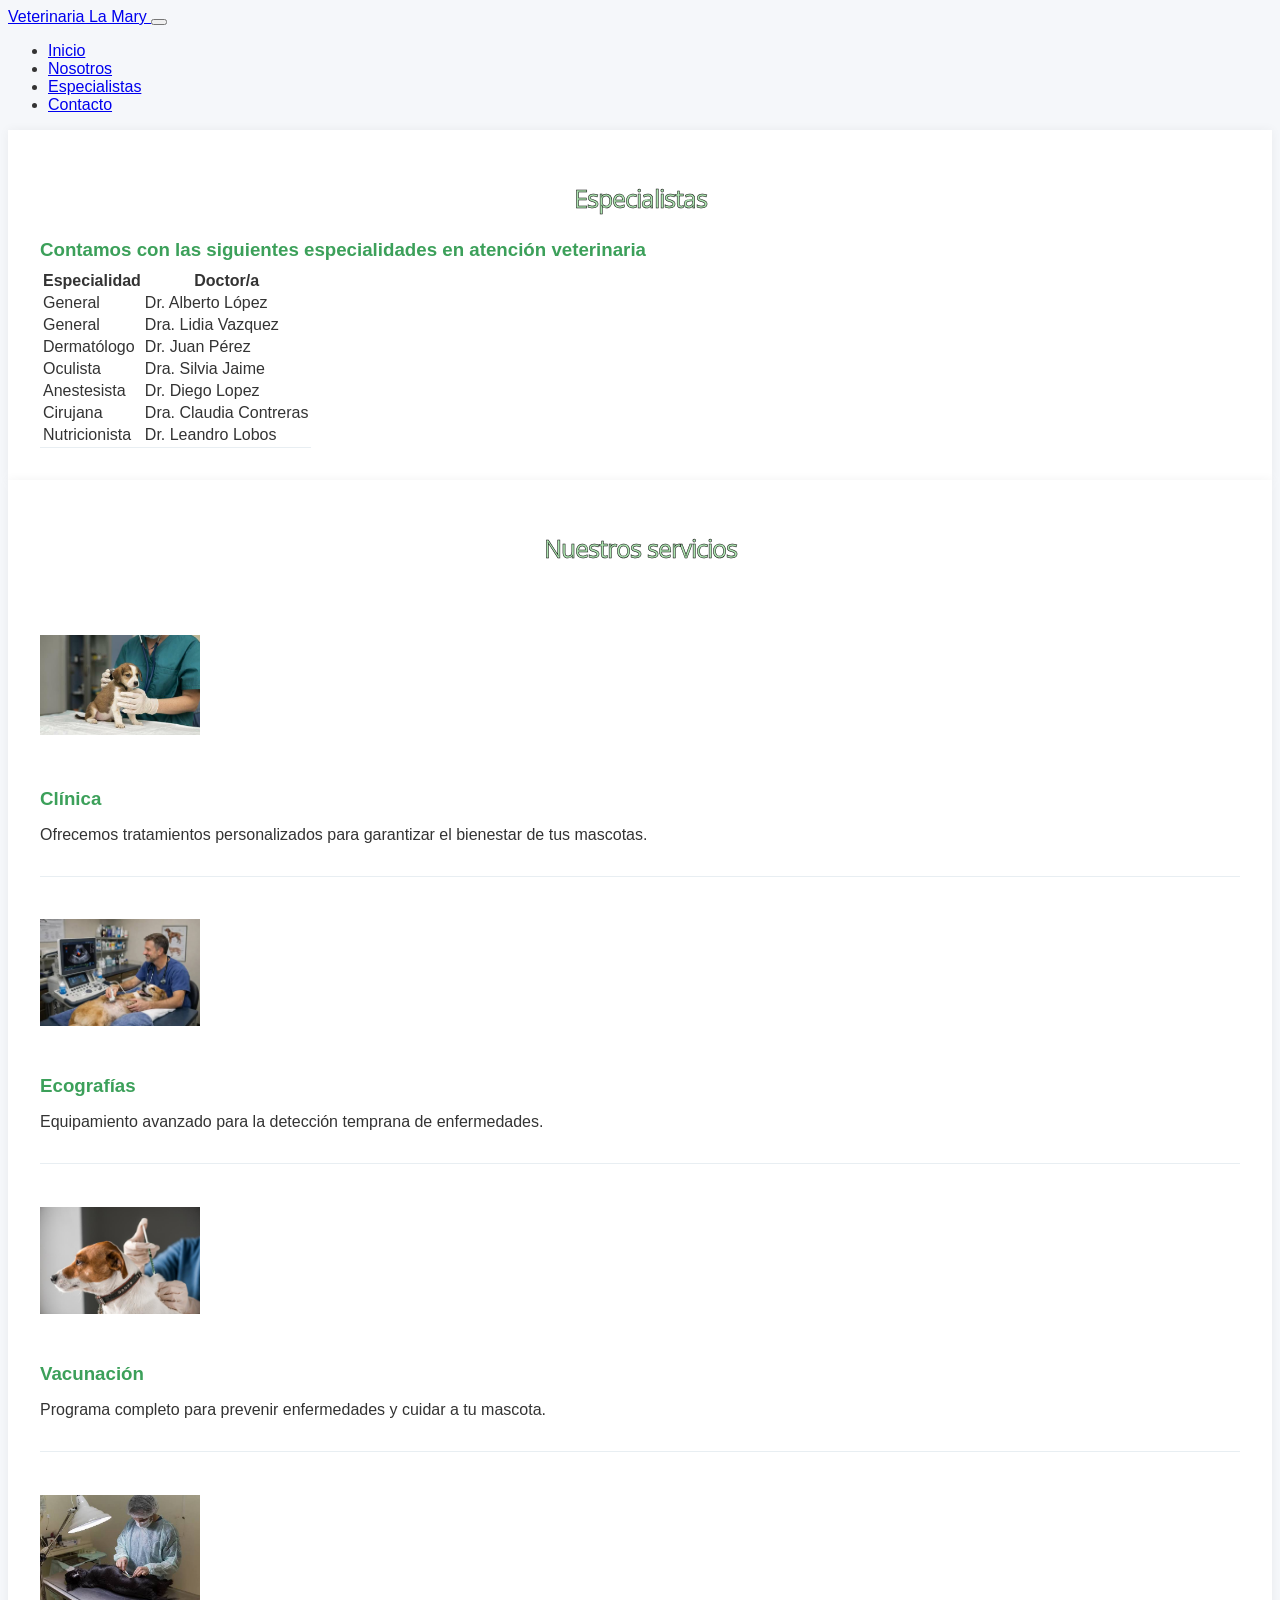
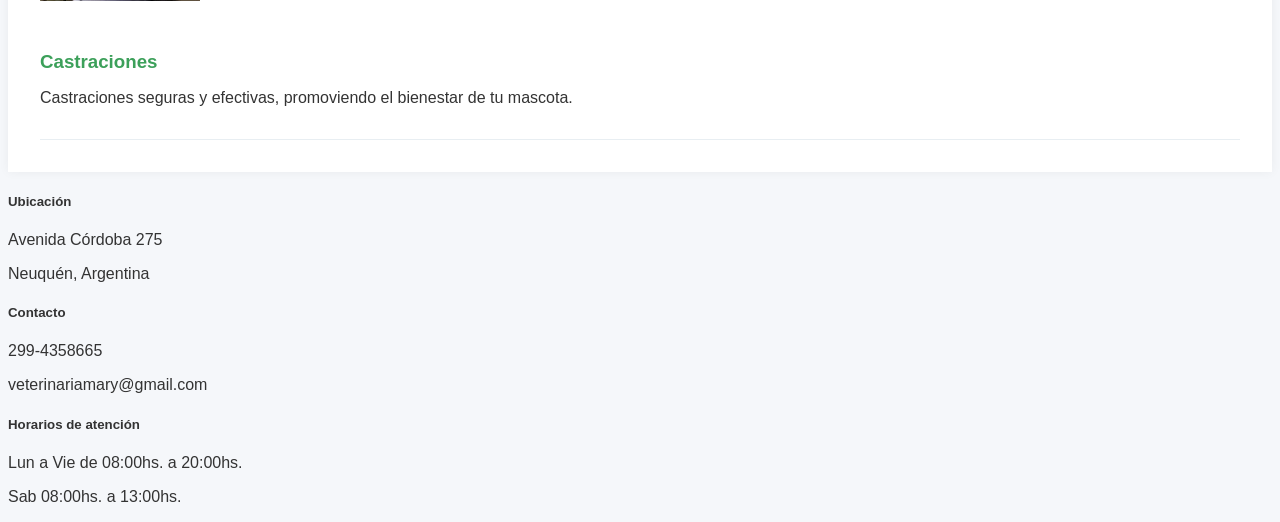
==== especialistas.html @ 3e911873 "Add files via upload" ====
<!DOCTYPE html>
<html lang="es">
<head>
    <meta charset="UTF-8">
    <meta name="viewport" content="width=device-width, initial-scale=1.0">
    <link rel="stylesheet" href="./node_modules/bootstrap/dist/css/bootstrap.min.css">
    <link rel="stylesheet" href="estiloB.css">
    <link rel="stylesheet" href="estilos_esp.css">
    <title>Especialistas</title>
</head>
<body>
    <header>
        <nav class="navbar navbar-expand-lg bg-white shadow-sm">
            <div class="container">

                <a class="navbar-brand fw-bold text-success" href="index.html">
                    Veterinaria La Mary
                </a>

                <button class="navbar-toggler"
                        type="button"
                        data-bs-toggle="collapse"
                        data-bs-target="#menuPrincipal">

                    <span class="navbar-toggler-icon"></span>

                </button>

                <div class="collapse navbar-collapse" id="menuPrincipal">

                    <ul class="navbar-nav ms-auto">

                        <li class="nav-item">
                            <a class="nav-link" href="index.html">
                                Inicio
                            </a>
                        </li>

                        <li class="nav-item">
                            <a class="nav-link" href="nosotros.html">
                                Nosotros
                            </a>
                        </li>

                        <li class="nav-item">
                            <a class="nav-link" href="especialistas.html">
                                Especialistas
                            </a>
                        </li>

                        <li class="nav-item">
                            <a class="nav-link active text-success fw-semibold"
                            href="turnos.html">
                                Contacto
                            </a>
                        </li>

                    </ul>

                </div>

            </div>
        </nav>
    </header>

    <main>
        <section class="container-fluid ">
            <div class="container">
                <div class="row justify-content-center">

                    <!-- ESPECIALISTAS -->
                    <article class="col-12 col-md-10 col-lg-8 container-box">
                        <h2>Especialistas</h2>
                        <h3 class="text-center mb-4">
                            Contamos con las siguientes especialidades en atención veterinaria
                        </h3>

                        <table class="table ">
                            <thead class="table-success">
                                <tr>
                                    <th>Especialidad</th>
                                    <th>Doctor/a</th>
                                </tr>
                            </thead>
                            <tbody>
                                <tr><td>General</td><td>Dr. Alberto López</td></tr>
                                <tr><td>General</td><td>Dra. Lidia Vazquez</td></tr>
                                <tr><td>Dermatólogo</td><td>Dr. Juan Pérez</td></tr>
                                <tr><td>Oculista</td><td>Dra. Silvia Jaime</td></tr>
                                <tr><td>Anestesista</td><td>Dr. Diego Lopez</td></tr>
                                <tr><td>Cirujana</td><td>Dra. Claudia Contreras</td></tr>
                                <tr><td>Nutricionista</td><td>Dr. Leandro Lobos</td></tr>
                            </tbody>
                        </table>
                    </article>

                    <!-- SERVICIOS -->
                    <article class="col-12 col-md-10 col-lg-8 container-box">
                        <h2 >Nuestros servicios</h2>

                        <!-- Servicio 1 -->
                        <div class="d-flex flex-column-reverse flex-md-row align-items-center servicio-item text-center text-md-start">
                        <img src="./assets/images/veterinaria.jpg" class="img-fluid mb-3 mb-md-0 me-md-3">
                        <div>
                            <h3>Clínica</h3>
                            <p>Ofrecemos tratamientos personalizados para garantizar el bienestar de tus mascotas.</p>
                        </div>
                        </div>

                        <!-- Servicio 2 -->
                        <div class="d-flex flex-column-reverse flex-md-row align-items-center servicio-item text-center text-md-start">
                            <img src="./assets/images/ecografia.jpg" class="img-fluid me-3">
                            <div>
                                <h3>Ecografías</h3>
                                <p>Equipamiento avanzado para la detección temprana de enfermedades.</p>
                            </div>
                        </div>

                        <!-- Servicio 3 -->
                        <div class="d-flex flex-column-reverse flex-md-row align-items-center servicio-item text-center text-md-start">
                            <img src="./assets/images/vacunas.jpg" class="img-fluid me-3">
                            <div>
                                <h3>Vacunación</h3>
                                <p>Programa completo para prevenir enfermedades y cuidar a tu mascota.</p>
                            </div>
                        </div>

                        <!-- Servicio 4 -->
                        <div class="d-flex flex-column-reverse flex-md-row align-items-center servicio-item text-center text-md-start">
                            <img src="./assets/images/castracion.jpg" class="img-fluid me-3">
                            <div>
                                <h3>Castraciones</h3>
                                <p>Castraciones seguras y efectivas, promoviendo el bienestar de tu mascota.</p>
                            </div>
                        </div>
                    </article>
                </div>
            </div>
        </section>
    </main>

    <footer class="container-fluid bg-white shadow-lg py-4">
        <div class="row text-center text-md-start">

            <div  class="col-12 col-md-4 mb-3 mb-md-0 px-md-4">
                <h5>Ubicación</h5>
                <p>Avenida Córdoba 275</p>
                <p>Neuquén, Argentina</p>
            </div>

            <div  class="col-12 col-md-4 mb-3 mb-md-0 px-md-4">
                <h5>Contacto</h5>
                <p>299-4358665</p>
                <p>veterinariamary@gmail.com</p>
            </div>

            <div class="col-12 col-md-4 px-md-4">
                <h5>Horarios de atención</h5>
                <p>Lun a Vie de 08:00hs. a 20:00hs.</p>
                <p>Sab 08:00hs. a 13:00hs.</p>
            </div>
        </div>
    </footer>
</body>
</html>
---- estiloB.css ----
@font-face {
    font-family: "OpenSans";
    src: url(./assets/fonts/Open_Sans/OpenSans.ttf);
    font-weight: 650;
    font-style: normal;
}

@font-face {
    font-family: "OpenSans100";
    src: url(./assets/fonts/Open_Sans/OpenSans.ttf);
    font-weight: 100;
    font-style: normal;
}

@font-face {
    font-family: "OpenSans250";
    src: url(./assets/fonts/Open_Sans/OpenSans.ttf);
    font-weight: 450;
    font-style: normal;
}

@media (max-width: 767px) {

    footer .border-end {
        border-right: none !important;
        border-bottom: 1px solid #dee2e6 ;
        padding-bottom: 15px;
    }

}

:root {
  /* Verdes principales */
  --verde-base: #198754;
  --verde-hover: rgba(60, 159, 81, 0.45);
  --verde-medio: #3CA05A;
  --verde-suave: #AEE5B1;
  --verde-pastel: #E3F8E8;

  /* Neutros recomendados */
  --gris-body: #F5F7FA;
  --gris-suave: #E8EEF2;
  --gris-texto: #333333;
}


main h1{
    font-family:"OpenSans100";
}

main h2{
    font-family:"OpenSans100"
}

.nav-link:hover{
    background-color: rgba(60, 159, 81, 0.45);
    color: rgb(246, 238, 238);
      
}

.nav-link{
    border-radius: 1rem;
}

#sucursales{
    background-color: #f4faf6;
}

.circulo-sucursal {
    width: 130px;
    height: 130px;

    min-width: 130px;
    min-height: 130px;

    border-radius: 50%;

    background-color: #198754;
    color: white;

    display: flex;
    align-items: center;
    justify-content: center;

    text-align: center;

    font-size: 15px;
    font-weight: bold;

    position: relative;

    box-sizing: border-box;

    transition: transform 0.3s ease;
}

.circulo-sucursal:hover {
    transform: scale(1.08);
}

.circulo-sucursal:hover{
    transform: scale(1.08);
}


.btn-eliminar {
    position: absolute;
    top: 10px;
    right: 50px;

    width: 20px;
    height: 20px;

    border:none;
    border-radius: 50%;

    background-color: rgba(255, 255, 255, 0.75);
    color: #198754;

    font-size: 16px;
    font-weight: bold;
    line-height: 1;

    display: flex;
    align-items: center;
    justify-content: center;

    cursor: pointer;

    opacity: 0.7;
    transition: all 0.3s ease;
}

.btn-eliminar:hover {
    background-color: white;
    color: #dc3545;
    opacity: 1;
    transform: scale(1.1);
}


#nuevaSucursal { max-width: 350px; }

@media (max-width: 576px) { #nuevaSucursal { width: 65% !important; } .circulo-sucursal { width: 120px; height: 120px; font-size: 15px; } }
---- estilos_esp.css ----
:root {
  --verde-base: #198754;
  --verde-hover: rgba(60, 159, 81, 0.45);
  --verde-medio: #3CA05A;
  --verde-suave: #AEE5B1;
  --verde-pastel: #E3F8E8;

  --gris-body: #F5F7FA;
  --gris-suave: #E8EEF2;
  --gris-texto: #333333;
}


body {
  background-color: var(--gris-body);
  color: var(--gris-texto);
  font-family: "Open Sans", sans-serif;
}

h2 {
  color: var(--verde-suave);
  -webkit-text-stroke: 0.5px #000;
  text-align: center;
  margin-bottom: 1.5rem;
}

h3 {
  color: var(--verde-medio);
  margin-bottom: .5rem;
}

.container-box {
  background-color: #fff;
  padding: 2rem;
  box-shadow: 0 0 10px rgba(0,0,0,0.05);
}

table {
  border-bottom: 1px solid var(--gris-suave);
}

.servicio-item img {
  width: 10rem;
  height: 10rem;
  object-fit: contain;
}

.servicio-item {
  border-bottom: 1px solid var(--gris-suave);
  padding: 1rem 0;
}
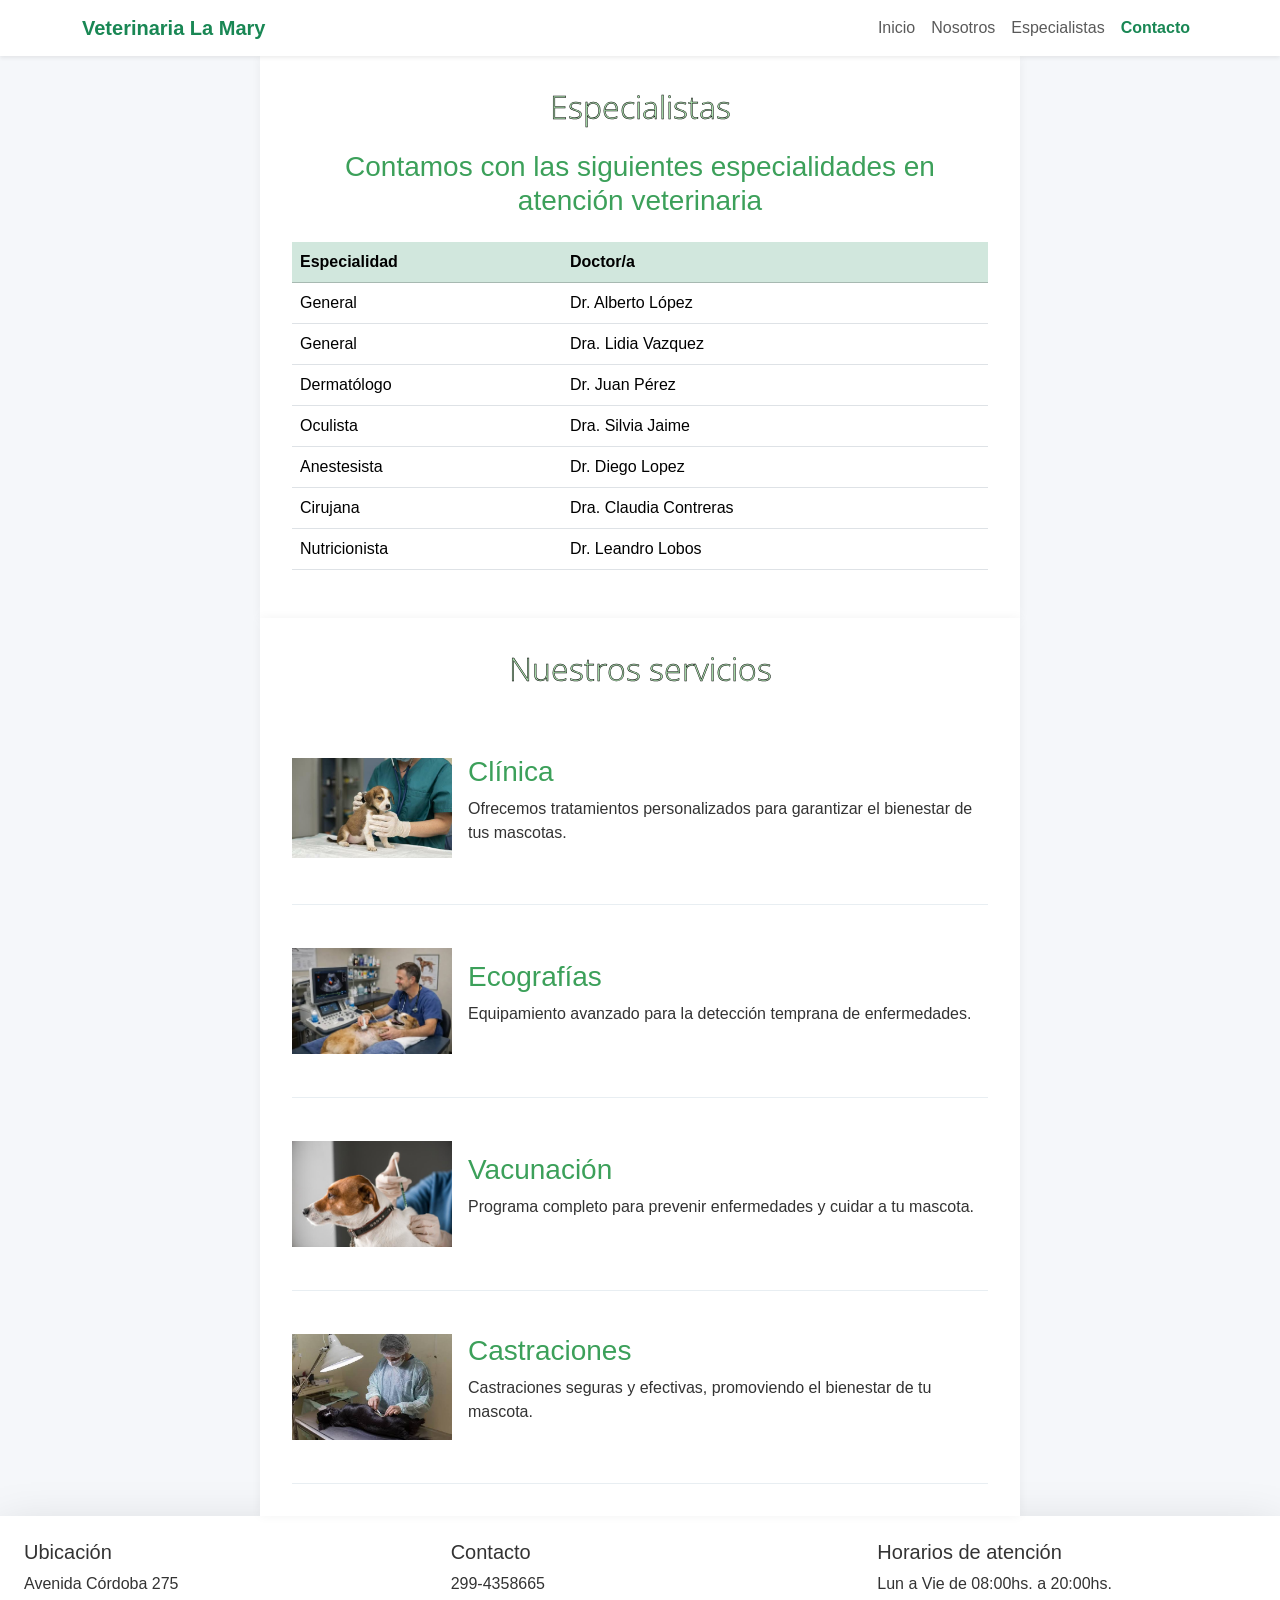
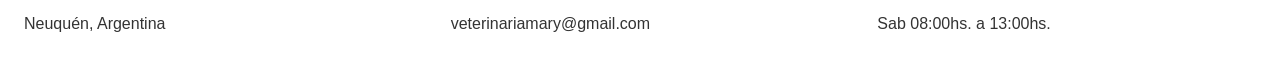
==== commit 3e6d8ca5: "especialistas.html" ====
--- a/especialistas.html
+++ b/especialistas.html
@@ -3,7 +3,7 @@
 <head>
     <meta charset="UTF-8">
     <meta name="viewport" content="width=device-width, initial-scale=1.0">
-    <link rel="stylesheet" href="./node_modules/bootstrap/dist/css/bootstrap.min.css">
+    <link href="https://cdn.jsdelivr.net/npm/bootstrap@5.3.3/dist/css/bootstrap.min.css" rel="stylesheet">
     <link rel="stylesheet" href="estiloB.css">
     <link rel="stylesheet" href="estilos_esp.css">
     <title>Especialistas</title>
@@ -161,5 +161,6 @@
             </div>
         </div>
     </footer>
+    <script src="https://cdn.jsdelivr.net/npm/bootstrap@5.3.3/dist/js/bootstrap.bundle.min.js"></script>
 </body>
-</html>+</html>
